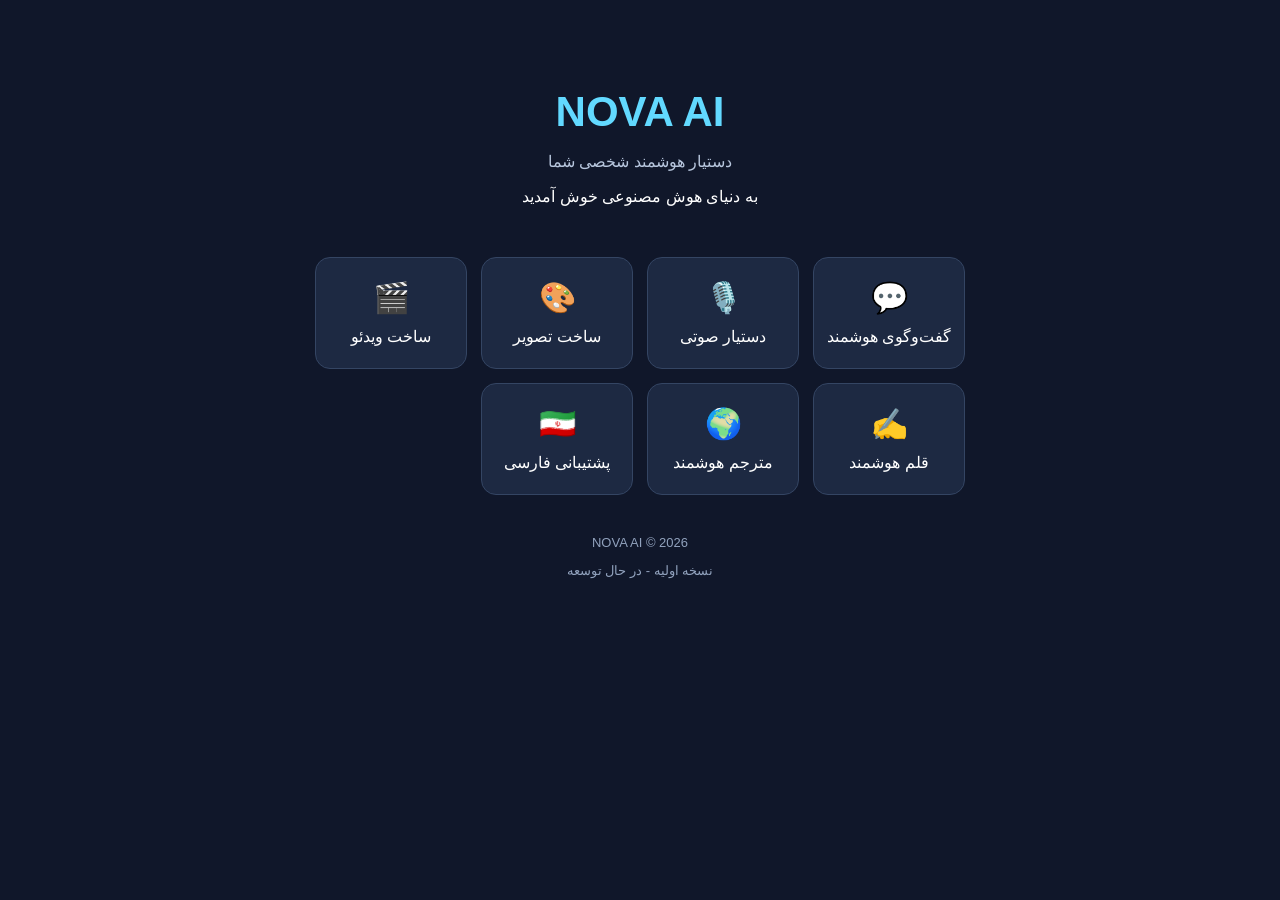
==== index.html @ d519b448 "Create NOVA AI homepage" ====
<!DOCTYPE html>
<html lang="fa" dir="rtl">
<head>
  <meta charset="UTF-8">
  <meta name="viewport" content="width=device-width, initial-scale=1.0">
  <meta name="theme-color" content="#10172a">
  <title>NOVA AI</title>
  <style>
    * { box-sizing: border-box; }
    body {
      margin: 0;
      font-family: Tahoma, Arial, sans-serif;
      background: #10172a;
      color: white;
      text-align: center;
      min-height: 100vh;
      padding: 25px 15px;
    }
    header { padding: 35px 10px; }
    h1 {
      font-size: 42px;
      color: #62d9ff;
      margin-bottom: 8px;
    }
    .subtitle { color: #b7c6dd; }
    .features {
      display: grid;
      grid-template-columns: repeat(auto-fit, minmax(140px, 1fr));
      gap: 14px;
      max-width: 650px;
      margin: auto;
    }
    .feature {
      background: #1d2942;
      border: 1px solid #344563;
      border-radius: 15px;
      padding: 22px 10px;
      font-size: 16px;
    }
    .feature span {
      display: block;
      font-size: 30px;
      margin-bottom: 12px;
    }
    footer {
      color: #91a2bd;
      margin-top: 40px;
      font-size: 13px;
    }
  </style>
</head>
<body>
  <header>
    <h1>NOVA AI</h1>
    <p class="subtitle">دستیار هوشمند شخصی شما</p>
    <p>به دنیای هوش مصنوعی خوش آمدید</p>
  </header>

  <main class="features">
    <div class="feature"><span>💬</span>گفت‌وگوی هوشمند</div>
    <div class="feature"><span>🎙️</span>دستیار صوتی</div>
    <div class="feature"><span>🎨</span>ساخت تصویر</div>
    <div class="feature"><span>🎬</span>ساخت ویدئو</div>
    <div class="feature"><span>✍️</span>قلم هوشمند</div>
    <div class="feature"><span>🌍</span>مترجم هوشمند</div>
    <div class="feature"><span>🇮🇷</span>پشتیبانی فارسی</div>
  </main>

  <footer>
    NOVA AI © 2026
    <p>نسخه اولیه - در حال توسعه</p>
  </footer>
</body>
</html>
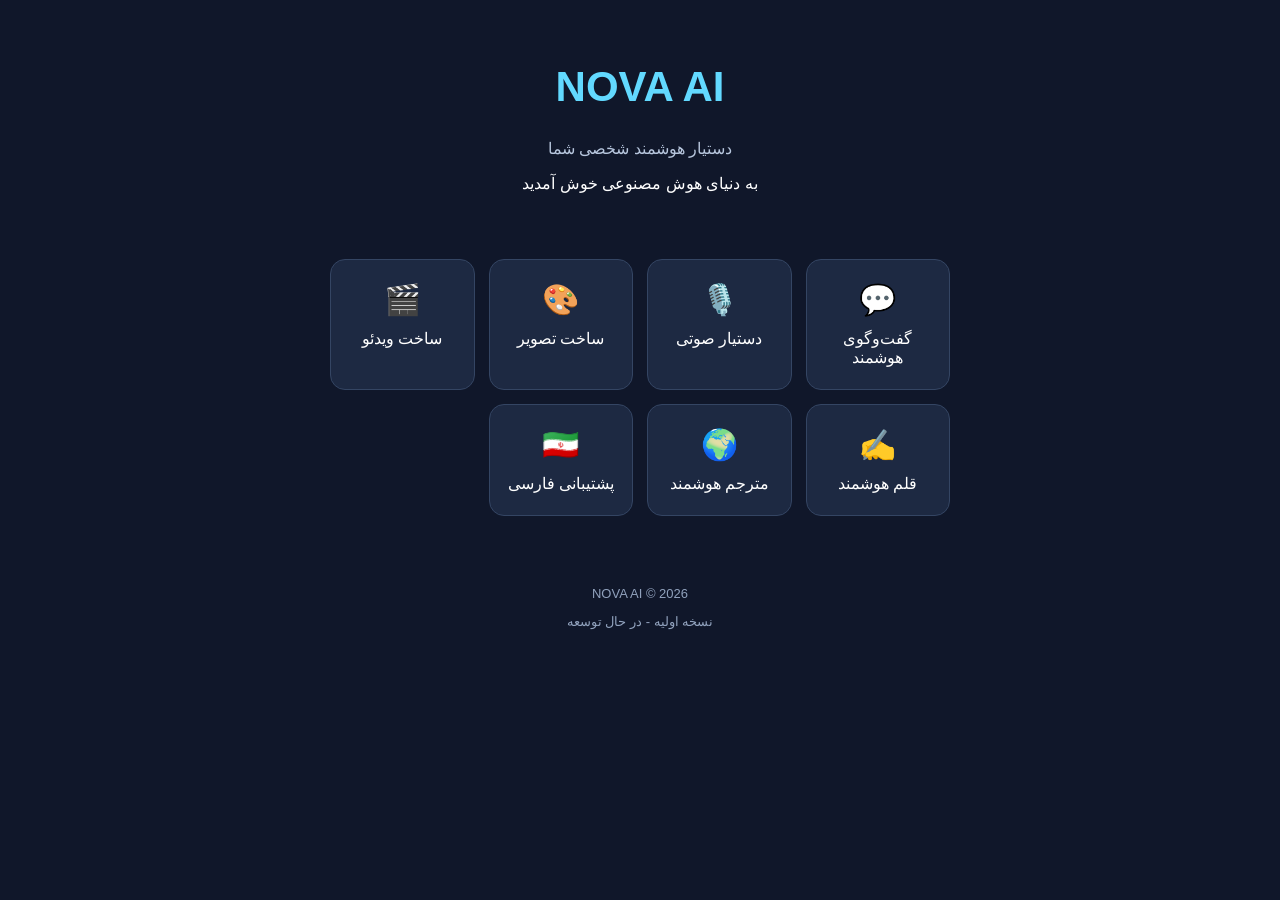
==== commit 229774c6: "Connect CSS stylesheet" ====
--- a/index.html
+++ b/index.html
@@ -6,49 +6,7 @@
   <meta name="viewport" content="width=device-width, initial-scale=1.0">
   <meta name="theme-color" content="#10172a">
   <title>NOVA AI</title>
-  <style>
-    * { box-sizing: border-box; }
-    body {
-      margin: 0;
-      font-family: Tahoma, Arial, sans-serif;
-      background: #10172a;
-      color: white;
-      text-align: center;
-      min-height: 100vh;
-      padding: 25px 15px;
-    }
-    header { padding: 35px 10px; }
-    h1 {
-      font-size: 42px;
-      color: #62d9ff;
-      margin-bottom: 8px;
-    }
-    .subtitle { color: #b7c6dd; }
-    .features {
-      display: grid;
-      grid-template-columns: repeat(auto-fit, minmax(140px, 1fr));
-      gap: 14px;
-      max-width: 650px;
-      margin: auto;
-    }
-    .feature {
-      background: #1d2942;
-      border: 1px solid #344563;
-      border-radius: 15px;
-      padding: 22px 10px;
-      font-size: 16px;
-    }
-    .feature span {
-      display: block;
-      font-size: 30px;
-      margin-bottom: 12px;
-    }
-    footer {
-      color: #91a2bd;
-      margin-top: 40px;
-      font-size: 13px;
-    }
-  </style>
+  <link rel="stylesheet" href="style.css">
 </head>
 <body>
   <header>
--- a/style.css
+++ b/style.css
@@ -0,0 +1,58 @@
+
+/* NOVA AI - Main Styles */
+
+* {
+  box-sizing: border-box;
+}
+
+body {
+  margin: 0;
+  font-family: Tahoma, Arial, sans-serif;
+  background: #10172a;
+  color: #ffffff;
+  direction: rtl;
+  text-align: center;
+}
+
+header {
+  padding: 35px 10px;
+}
+
+h1 {
+  font-size: 42px;
+  color: #62d9ff;
+}
+
+.subtitle {
+  color: #b7c6dd;
+}
+
+.features {
+  display: grid;
+  grid-template-columns: repeat(auto-fit, minmax(140px, 1fr));
+  gap: 14px;
+  max-width: 650px;
+  margin: auto;
+  padding: 15px;
+}
+
+.feature {
+  background: #1d2942;
+  border: 1px solid #344563;
+  border-radius: 15px;
+  padding: 22px 10px;
+  font-size: 16px;
+}
+
+.feature span {
+  display: block;
+  font-size: 30px;
+  margin-bottom: 12px;
+}
+
+footer {
+  color: #91a2bd;
+  margin-top: 40px;
+  padding: 15px;
+  font-size: 13px;
+}
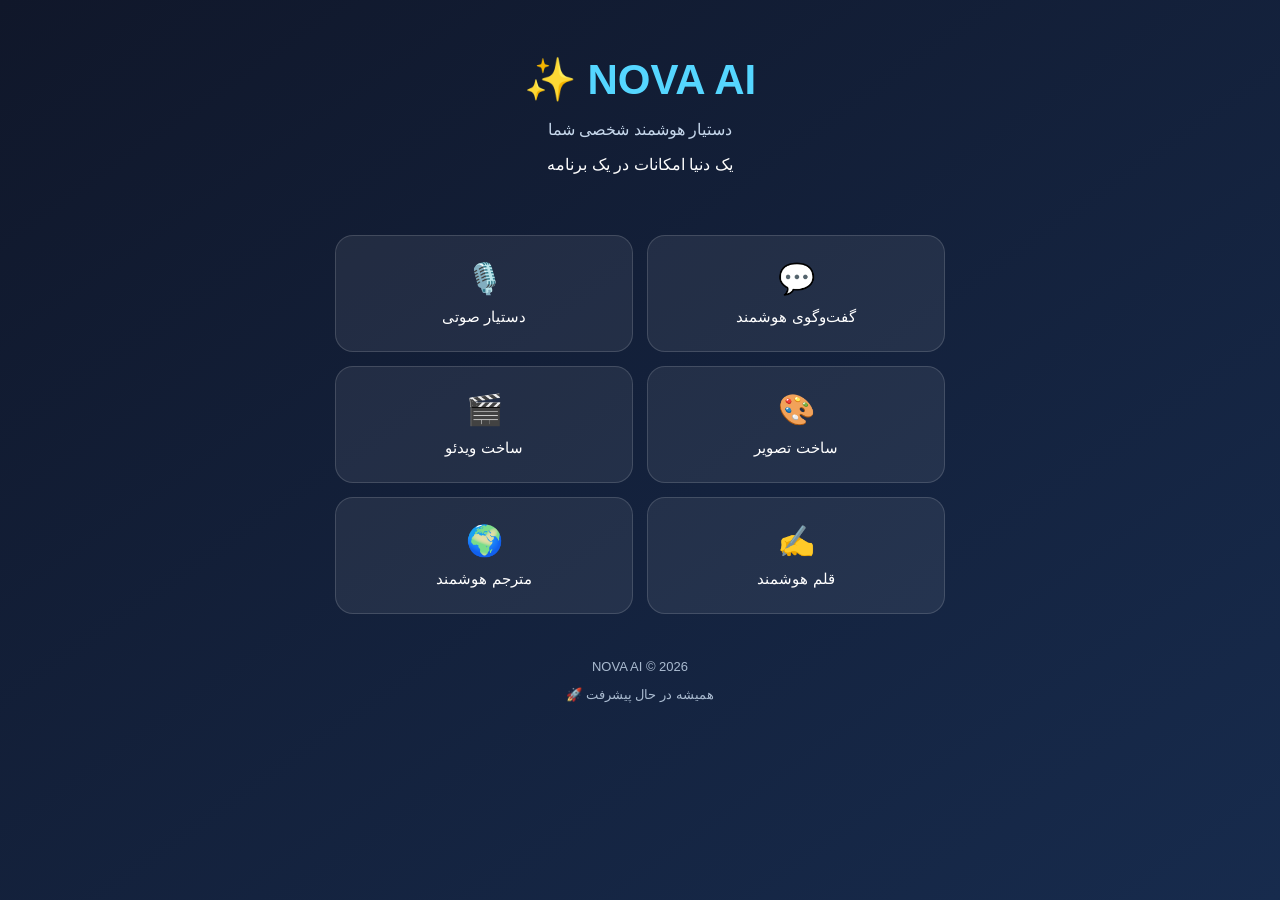
==== commit f5a915cc: "Refactor index.html for improved layout and style" ====
--- a/index.html
+++ b/index.html
@@ -1,33 +1,71 @@
-
 <!DOCTYPE html>
 <html lang="fa" dir="rtl">
 <head>
-  <meta charset="UTF-8">
-  <meta name="viewport" content="width=device-width, initial-scale=1.0">
-  <meta name="theme-color" content="#10172a">
-  <title>NOVA AI</title>
-  <link rel="stylesheet" href="style.css">
+<meta charset="UTF-8">
+<meta name="viewport" content="width=device-width, initial-scale=1">
+<meta name="theme-color" content="#10172a">
+<title>NOVA AI</title>
+<style>
+*{box-sizing:border-box}
+body{
+  margin:0;
+  font-family:Tahoma,Arial,sans-serif;
+  background:linear-gradient(145deg,#10172a,#172b4d);
+  color:white;
+  text-align:center;
+  min-height:100vh;
+}
+header{padding:45px 15px 25px}
+h1{font-size:42px;color:#55d6ff;margin:10px}
+.subtitle{color:#c6d7eb}
+main{
+  display:grid;
+  grid-template-columns:repeat(2,minmax(0,1fr));
+  gap:14px;
+  padding:20px;
+  max-width:650px;
+  margin:auto;
+}
+a{
+  text-decoration:none;
+  color:white;
+}
+.feature{
+  background:#ffffff12;
+  border:1px solid #ffffff25;
+  border-radius:18px;
+  padding:25px 8px;
+  min-height:110px;
+  display:flex;
+  flex-direction:column;
+  justify-content:center;
+  gap:12px;
+  font-size:15px;
+}
+.feature:active{background:#176b91}
+.icon{font-size:30px}
+footer{padding:25px;color:#aabbd0;font-size:13px}
+</style>
 </head>
 <body>
-  <header>
-    <h1>NOVA AI</h1>
-    <p class="subtitle">دستیار هوشمند شخصی شما</p>
-    <p>به دنیای هوش مصنوعی خوش آمدید</p>
-  </header>
+<header>
+<h1>NOVA AI ✨</h1>
+<p class="subtitle">دستیار هوشمند شخصی شما</p>
+<p>یک دنیا امکانات در یک برنامه</p>
+</header>
 
-  <main class="features">
-    <div class="feature"><span>💬</span>گفت‌وگوی هوشمند</div>
-    <div class="feature"><span>🎙️</span>دستیار صوتی</div>
-    <div class="feature"><span>🎨</span>ساخت تصویر</div>
-    <div class="feature"><span>🎬</span>ساخت ویدئو</div>
-    <div class="feature"><span>✍️</span>قلم هوشمند</div>
-    <div class="feature"><span>🌍</span>مترجم هوشمند</div>
-    <div class="feature"><span>🇮🇷</span>پشتیبانی فارسی</div>
-  </main>
+<main>
+<a href="chat.html"><div class="feature"><span class="icon">💬</span>گفت‌وگوی هوشمند</div></a>
+<a href="chat.html"><div class="feature"><span class="icon">🎙️</span>دستیار صوتی</div></a>
+<a href="chat.html"><div class="feature"><span class="icon">🎨</span>ساخت تصویر</div></a>
+<a href="chat.html"><div class="feature"><span class="icon">🎬</span>ساخت ویدئو</div></a>
+<a href="chat.html"><div class="feature"><span class="icon">✍️</span>قلم هوشمند</div></a>
+<a href="chat.html"><div class="feature"><span class="icon">🌍</span>مترجم هوشمند</div></a>
+</main>
 
-  <footer>
-    NOVA AI © 2026
-    <p>نسخه اولیه - در حال توسعه</p>
-  </footer>
+<footer>
+NOVA AI © 2026
+<p>همیشه در حال پیشرفت 🚀</p>
+</footer>
 </body>
 </html>
